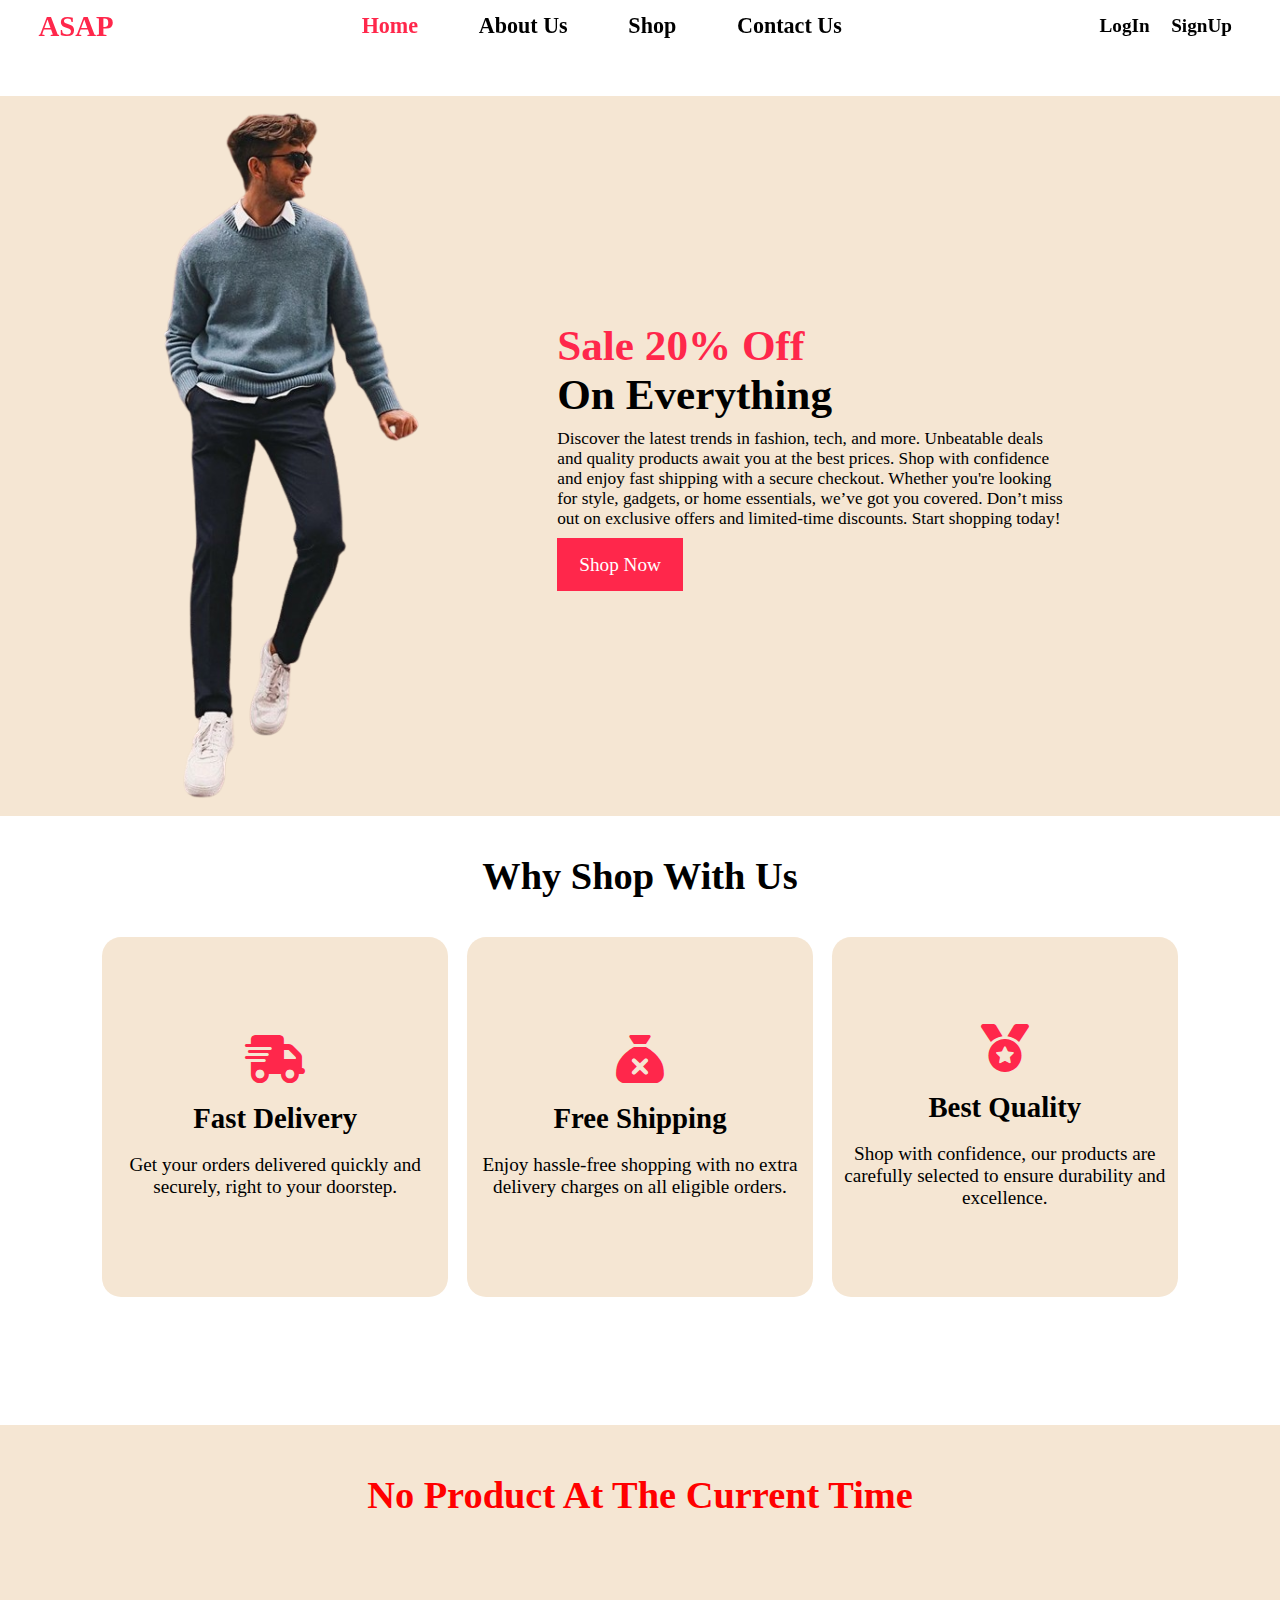
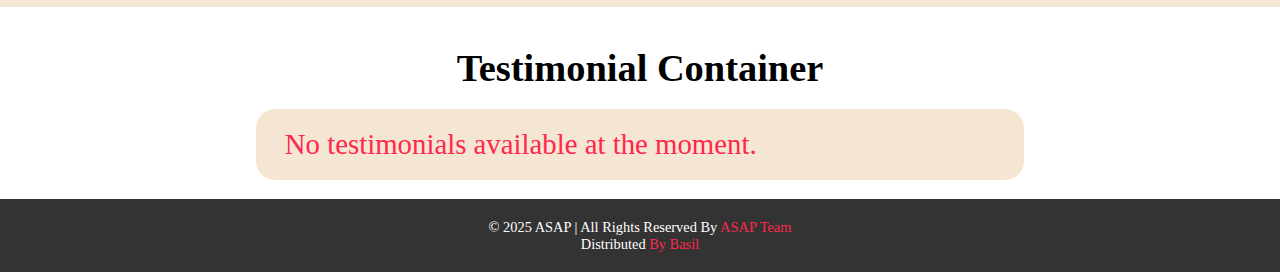
==== index.html @ 4b7bf5dc "merged osama-basil" ====
<!DOCTYPE html>
<html lang="en">
  <head>
    <meta charset="UTF-8" />
    <meta name="viewport" content="width=device-width, initial-scale=1.0" />
    <title>ASAP</title>
    <link rel="stylesheet" href="style.css" />
    <link
      rel="stylesheet"
      href="https://cdnjs.cloudflare.com/ajax/libs/font-awesome/6.7.2/css/all.min.css"
    />
    <link
      rel="stylesheet"
      href="https://cdnjs.cloudflare.com/ajax/libs/font-awesome/5.14.0/css/all.min.css"
      integrity="sha512-1PKOgIY59xJ8Co8+NE6FZ+LOAZKjy+KY8iq0G4B3CyeY6wYHN3yt9PW0XpSriVlkMXe40PTKnXrLnZ9+fkDaog=="
      crossorigin="anonymous"
    />
    <link
      rel="stylesheet"
      href="https://unpkg.com/boxicons@2.1.4/css/boxicons.min.css"
    />
  </head>
  <body>
    <header class="landingPage-header">
      <h1 class="logo">ASAP</h1>
      <nav class="homeNavBar">
        <a id="ProfileLink" href="#">Profile</a>
        <a id="home" href="#home">Home</a>
        <a id="about" href="#about">About Us</a>
        <a id="shop" href="productsPage/index.html">Shop</a>
        <a id="contuctUs" href="#">Contact Us</a>
        <button id="LogOutPhone" onclick="handleLogOut()">Log Out</button>
      </nav>

      <div class="LoginContainer">
        <img
          id="profilePic"
          class="profilePic"
          src=""
          alt="profile"
          title="profile"
        />
        <i
          class="fa-solid fa-arrow-right-from-bracket logoutBtn"
          id="logoutBtn"
        ></i>
      </div>

      <div class="btnContainer">
        <a href="login/index.html" class="btn1" id="LogIn">LogIn</a>
        <a href="register/index.html" class="btn1" id="SignUp">SignUp</a>
      </div>
      <i class="bx bx-menu" id="menu-icon"></i>
    </header>

    <main>
      <section class="heroSection">
        <img src="assets/imgs/landingPage-removebg-preview.png" alt="" />
        <div>
          <h2>
            <span>Sale 20% Off</span> <br />
            On Everything
          </h2>
          <p>
            Discover the latest trends in fashion, tech, and more. Unbeatable
            deals and quality products await you at the best prices. Shop with
            confidence and enjoy fast shipping with a secure checkout. Whether
            you're looking for style, gadgets, or home essentials, we’ve got you
            covered. Don’t miss out on exclusive offers and limited-time
            discounts. Start shopping today!
          </p>
          <a id="ShopBtn" href="productsPage/index.html" class="btn2"
            >Shop Now</a
          >
        </div>
      </section>
      <section class="whyShopWithUs">
        <h2>Why Shop With Us</h2>
        <div class="whyShopWithUsCardContainer">
          <div class="whyShopWithUsCard">
            <i class="fa-solid fa-truck-fast"></i>
            <h3>Fast Delivery</h3>
            <p>
              Get your orders delivered quickly and securely, right to your
              doorstep.
            </p>
          </div>
          <div class="whyShopWithUsCard">
            <i class="fa-solid fa-sack-xmark"></i>
            <h3>Free Shipping</h3>
            <p>
              Enjoy hassle-free shopping with no extra delivery charges on all
              eligible orders.
            </p>
          </div>
          <div class="whyShopWithUsCard">
            <i class="fa-solid fa-medal"></i>
            <h3>Best Quality</h3>
            <p>
              Shop with confidence, our products are carefully selected to
              ensure durability and excellence.
            </p>
          </div>
        </div>
      </section>
      <section id="newArrivals" class="newArrivals"></section>

      <section class="testimonialSection">
        <h2>Testimonial Container</h2>
        <div class="testimonial-container"></div>
      </section>
    </main>

    <footer>
      <p>&copy; 2025 ASAP | All Rights Reserved By <span>ASAP Team</span></p>
      <p>Distributed <span>By Basil</span></p>
    </footer>
    <script src="script.js"></script>
  </body>
</html>
---- style.css ----
:root {
    --white: #FFFFFF; 
    --soft-grey: #F5F5F5; 
    --black: #000000; 
    --muted-pink: #F6D1D1; 
    --muted-blue: #B0D8F2; 
    --mint-green: #A5D8D1; 
    --charcoal-grey: #333333; 
    --beige: #F5E6D3; 
    --primaryColor: #ff274b;  
}

  *{
    margin: 0;
    padding: 0;
    box-sizing: border-box;
    text-decoration: none;
    border: none;
    outline: none;
    list-style-type: none;
    scroll-behavior: smooth;
    font-family: cursive;
  }

  html {
    font-size: 60%;
    overflow-x: hidden;
}
main{
  display: flex;
  flex-direction: column;
  gap: 4rem;
  padding-top: 10rem;
}
::-webkit-scrollbar{
    width: .8rem;
}

::-webkit-scrollbar-thumb{
    background-color: var(--primaryColor);
    border-radius: 3rem;
}
::-webkit-scrollbar-track{
    background-color: var(--black);
    margin-block: -.4rem;
    border-radius: 3rem;

}
/* Header design */

.landingPage-header{
  position: fixed;
  width: 100%;
  top: 0;
  left: 0;
  padding: 1rem 3%;
  backdrop-filter: blur(10px);
  display: flex;
  justify-content: space-between;
  align-items: center;
  z-index: 25;
  align-items: center;
}
.LoginContainer{
  display: flex ;
  gap: 15px;
  align-items: center;
}
.profilePic {
  height: 6rem;
  width: 6rem;
  border-radius: 50%;
  background-color: var(--primaryColor);
  cursor: pointer;
  transition: .4s ease-in-out;

}
.profilePic:hover{
  transform: scale(.9);
  opacity: .50;
  
}
.logo{
  color: var(--primaryColor);
  font-size: 3rem;
  cursor: pointer;
  transition: .6s ease;
}
.logo:hover,
.logo:hover > span {
  transform: scale(1.1);
}
.logo >span{
  transition: .6s ease;

}
#ProfileLink{
  display: none;
}
.homeNavBar{
  display: flex;
  justify-content: space-evenly;
  align-items: center;
  width: 50%;
}
#LogOutPhone{
  all: unset;
  cursor: pointer;
  display: none;
}
.homeNavBar > a ,#LogOutPhone{
  font-size: 2.3rem;
  color: var(--black);
  transition: .6s ease;
  font-weight: 900;
}
.homeNavBar > a:hover , #LogOutPhone:hover{
  transform: scale(.9);
  color: var(--primaryColor);

}
#menu-icon {
  font-size: 3.6rem;
  color: var(--primaryColor);
  display: none;
  cursor: pointer;
}
#home{
  color: var(--primaryColor);
}

.btn1 {
    font-size: 2rem;
    padding: .5rem 1rem;
    border-radius: 3rem;
    cursor: pointer;
    transition: .6s;
    color: var(--black);
    font-weight: 700;

}
#LogIn:hover{
      
    background-color: var(--primaryColor);
}

#SignUp:hover{
    
    background-color: var(--mint-green);

}


.logoutBtn {
  font-size: 2rem ;
  cursor: pointer;
}
.logoutBtn:hover{
  color: var(--primaryColor);   
  background-color: transparent;
}




/* heroSection */
.heroSection{
    display: flex;
    background-color: var(--beige);
    gap: 10vw;
    align-items: center;
    /* justify-content: center; */  
    width: 100%;
    padding-left: 10vw;
}
.heroSection > img {
    height: 80vh;

}
.heroSection > div{
    width: 40vw;
    display: flex;
    flex-direction: column;
    gap: 1rem;
}
.heroSection > div >h2{
font-size: 4.5rem;
}
.heroSection > div >h2 >span{
    color: var(--primaryColor);
}
.heroSection > div >p{
    font-size: 1.8rem;
}
.btn2{
    padding: 1.5rem 2.2rem;
    background-color: var(--primaryColor);
    width: fit-content;
    color: var(--white);
    font-size: 2rem;
    border: .2rem solid var(--primaryColor);
    transition: .6s;
    
}
.btn2:hover{
    background-color: transparent;
    color: var(--primaryColor);
}



/* why Shopping with us */

.whyShopWithUs,.newArrivals{
    display: flex;
    flex-direction: column;
    justify-content: center;
    gap: 4rem;
    padding: 0 8vw ;
    padding-bottom:10vh ;

}
.whyShopWithUs > h2,.newArrivals>h2 ,.testimonialSection > h2{
    align-self: center;
    font-size: 4rem;
}
.whyShopWithUsCardContainer ,.ArrivalsContainer{
    display: grid;
    grid-template-columns: repeat(auto-fill, minmax(28rem, 1fr)); 
    gap: 2rem;
}


.whyShopWithUs .whyShopWithUsCard{
height: 40vh;
text-align: center;
justify-content: center;
display: flex;
flex-direction: column;
gap: 2rem;
background-color: var(--beige);
border-radius: 2rem;
 }
 .whyShopWithUs .whyShopWithUsCard >h3{
    font-size: 3rem;
 }
 .whyShopWithUs .whyShopWithUsCard >p{
    font-size: 2rem;
 }

.whyShopWithUsCard > i{
    font-size: 5rem;
    color: var(--primaryColor);
}


/* new Arrivals */
.newArrivals{
    background-color: var(--beige);
    

}
.ProductCard {
    display: flex;
    flex-direction: column;
    align-items: center;
    justify-content: center;
    background-color: var(--white);
    padding: 5rem 1rem;
    border-radius: 3rem;
}
.ProductCard >h3{
    color: var(--primaryColor);
    font-size: 2rem;
}
.ProductCard >img{
    max-width: 100%;
    height: 15rem;
    object-fit: cover;
    border-radius: 1rem;
}










/* @import url('https://fonts.googleapis.com/css?family=Montserrat'); */



.testimonialSection{
    display: flex;
    flex-direction: column;
    align-items: center;
}

.testimonial-container {
  background-color: var(--beige);
  color: var(--black);
  border-radius: 2rem;
  margin: 2rem auto;
  padding: 3rem 5rem;
  max-width: 60vw;
  width: 60vw;

  position: relative;
}

.fa-quote {
  color: var(--primaryColor);
  font-size: 3rem;
  position: absolute;
  top: 7rem;
}

.fa-quote-right {
  left: 4rem;
}

.fa-quote-left {
  right: 4rem;
}

.testimonial {
  line-height: 2rem;
  text-align: center;
  font-size: 2rem;
margin: 5rem 0;
}

.user {
  display: flex;
  align-items: center;
  justify-content: center;
}

.user .user-image {
  border-radius: 50%;
  height: 10rem;
  width: 10rem;
  object-fit: cover;
}

.user .user-details {
    margin-left: 1rem;
  
}

.user .username {
font-size: 1.5rem;
  margin: 0;
}
.noTestimonialsMessage{
    color: var(--primaryColor);
    font-size: 3rem;
}





 
  .testimonial-container {
    padding: 2rem 3rem;
  }

  .fa-quote {
    display: none;
  }

footer {
    background-color: var(--charcoal-grey);
    color: var(--white);
    text-align: center;
    padding: 2rem;
    font-size: 1.5rem;
    font-family: Arial, sans-serif;
  }

  footer p {
    margin: 0;
  }
  footer p span{
    color: var(--primaryColor);
  }

  footer a {
    color: var(--muted-blue);
    text-decoration: none;
  }

  footer a:hover {
    color: var(--muted-pink);
  }





  

@media (max-width:768px){
  .LoginContainer{
    display: none;
   }
  .heroSection > img {
    display: none;
}

  #menu-icon{
      display: block;
  }
  .homeNavBar{
      position: absolute;
      top: 100%;
      right: 0;
      width: 50%;
      padding: 1rem 3rem;
      background-color: rgba(0, 0, 0, 0.8);
      border-left: 2px solid var(--main-color);
      border-bottom: 2px solid var(--main-color);
      border-bottom-left-radius: 2rem;
      display: none;
      max-width: 100%;
  }
  #profilePic{
      display: none;
  }
  #ProfileLink{
      display: inline;
  }
  .homeNavBar a,.profilePic,#LogOutPhone{
      display: block;
      font-size: 2rem;
      margin: 3rem 0;
      color: var(--primaryColor);
  }
  .homeNavBar.active {
      display: block;
  }
}
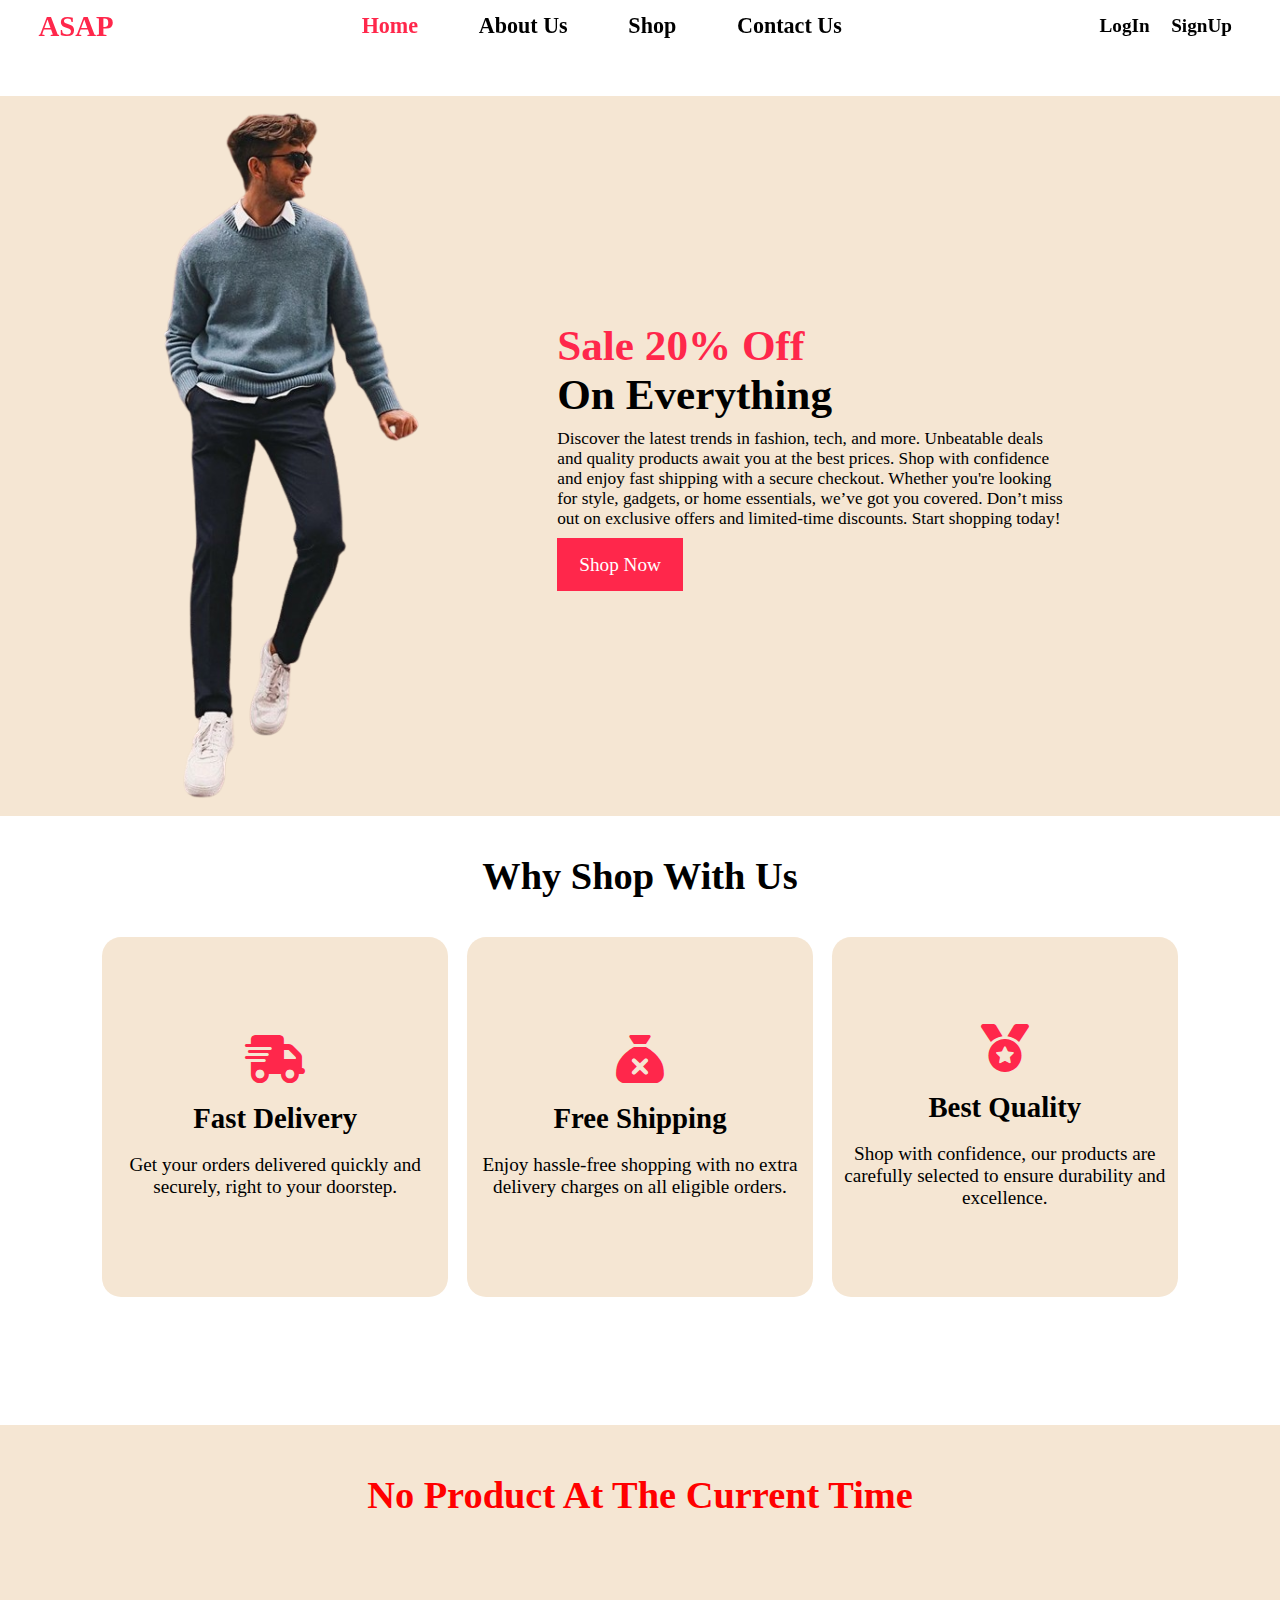
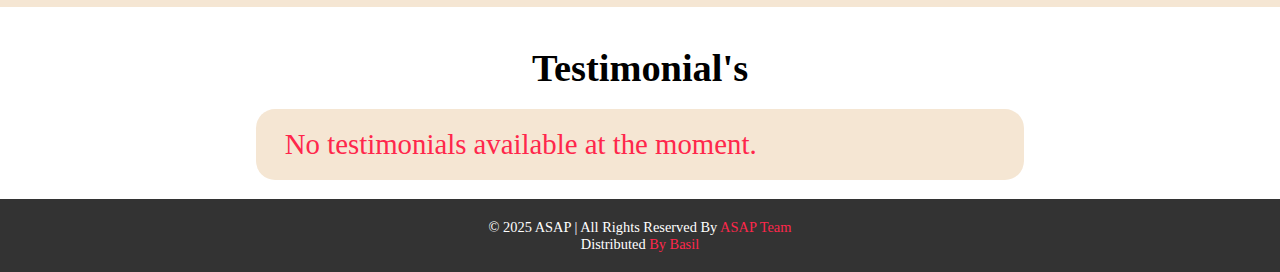
==== commit 5bab8136: "test" ====
--- a/index.html
+++ b/index.html
@@ -28,7 +28,7 @@
         <a id="home" href="#home">Home</a>
         <a id="about" href="#about">About Us</a>
         <a id="shop" href="productsPage/index.html">Shop</a>
-        <a id="contuctUs" href="#">Contact Us</a>
+        <a id="contactUs" href="Contact Us/index.html">Contact Us</a>
         <button id="LogOutPhone" onclick="handleLogOut()">Log Out</button>
       </nav>
 
@@ -106,7 +106,7 @@
       <section id="newArrivals" class="newArrivals"></section>
 
       <section class="testimonialSection">
-        <h2>Testimonial Container</h2>
+        <h2>Testimonial's</h2>
         <div class="testimonial-container"></div>
       </section>
     </main>
--- a/style.css
+++ b/style.css
@@ -70,7 +70,6 @@
   height: 6rem;
   width: 6rem;
   border-radius: 50%;
-  background-color: var(--primaryColor);
   cursor: pointer;
   transition: .4s ease-in-out;
 
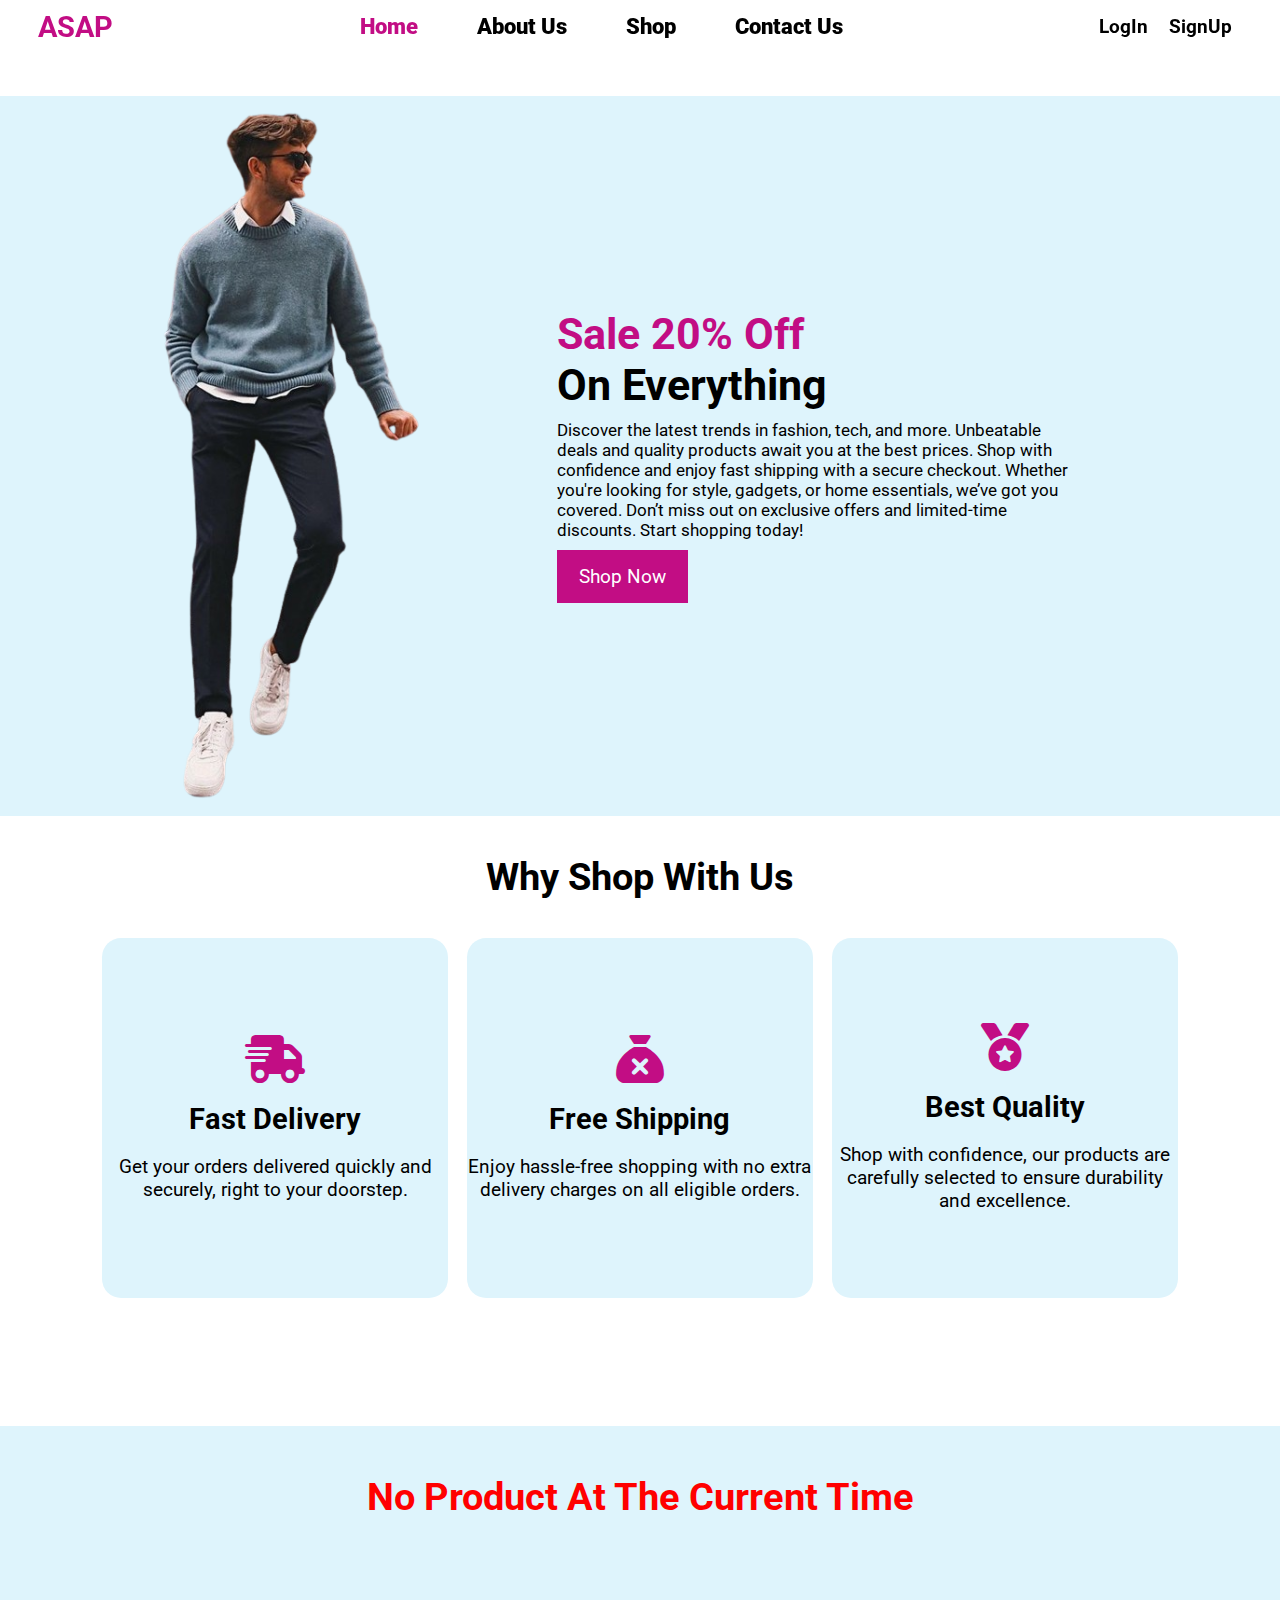
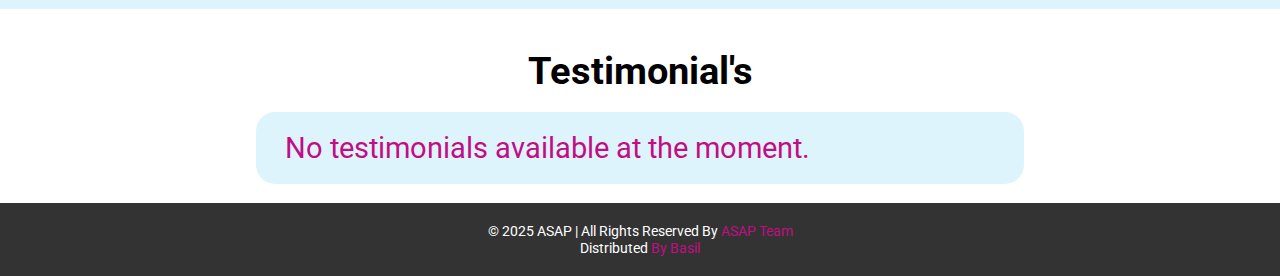
==== commit 7881a4ff: "marge with sawsan" ====
--- a/index.html
+++ b/index.html
@@ -26,7 +26,7 @@
       <nav class="homeNavBar">
         <a id="ProfileLink" href="#">Profile</a>
         <a id="home" href="#home">Home</a>
-        <a id="about" href="#about">About Us</a>
+        <a id="about" href="aboutUs/index.html">About Us</a>
         <a id="shop" href="productsPage/index.html">Shop</a>
         <a id="contactUs" href="Contact Us/index.html">Contact Us</a>
         <button id="LogOutPhone" onclick="handleLogOut()">Log Out</button>
--- a/style.css
+++ b/style.css
@@ -1,4 +1,5 @@
-:root {
+@import url('https://fonts.googleapis.com/css2?family=Roboto:ital,wght@0,100..900;1,100..900&family=Sofia+Sans:ital,wght@0,1..1000;1,1..1000&display=swap');
+/* :root {
     --white: #FFFFFF; 
     --soft-grey: #F5F5F5; 
     --black: #000000; 
@@ -6,10 +7,20 @@
     --muted-blue: #B0D8F2; 
     --mint-green: #A5D8D1; 
     --charcoal-grey: #333333; 
-    --beige: #F5E6D3; 
+    --beige: #DEF4FC; 
     --primaryColor: #ff274b;  
-}
-
+} */
+:root {
+  --white: #FFFFFF; 
+  --soft-grey: #F5F5F5; 
+  --black: #000000; 
+  --muted-pink: #F1D8DB; 
+  --muted-blue: #DBD2CC; 
+  --mint-green: #C0B5B9; 
+  --charcoal-grey: #333333; 
+  --beige:  #DEF4FC; 
+  --primaryColor: #C20D84;  
+}
   *{
     margin: 0;
     padding: 0;
@@ -19,7 +30,7 @@
     outline: none;
     list-style-type: none;
     scroll-behavior: smooth;
-    font-family: cursive;
+    font-family: 'roboto';
   }
 
   html {
@@ -140,12 +151,12 @@
 }
 #LogIn:hover{
       
-    background-color: var(--primaryColor);
+    background-color: var(--beige);
 }
 
 #SignUp:hover{
     
-    background-color: var(--mint-green);
+    background-color: var(--muted-pink);
 
 }
 
@@ -165,7 +176,7 @@
 /* heroSection */
 .heroSection{
     display: flex;
-    background-color: var(--beige);
+    background-color:var(--beige) ;
     gap: 10vw;
     align-items: center;
     /* justify-content: center; */  
